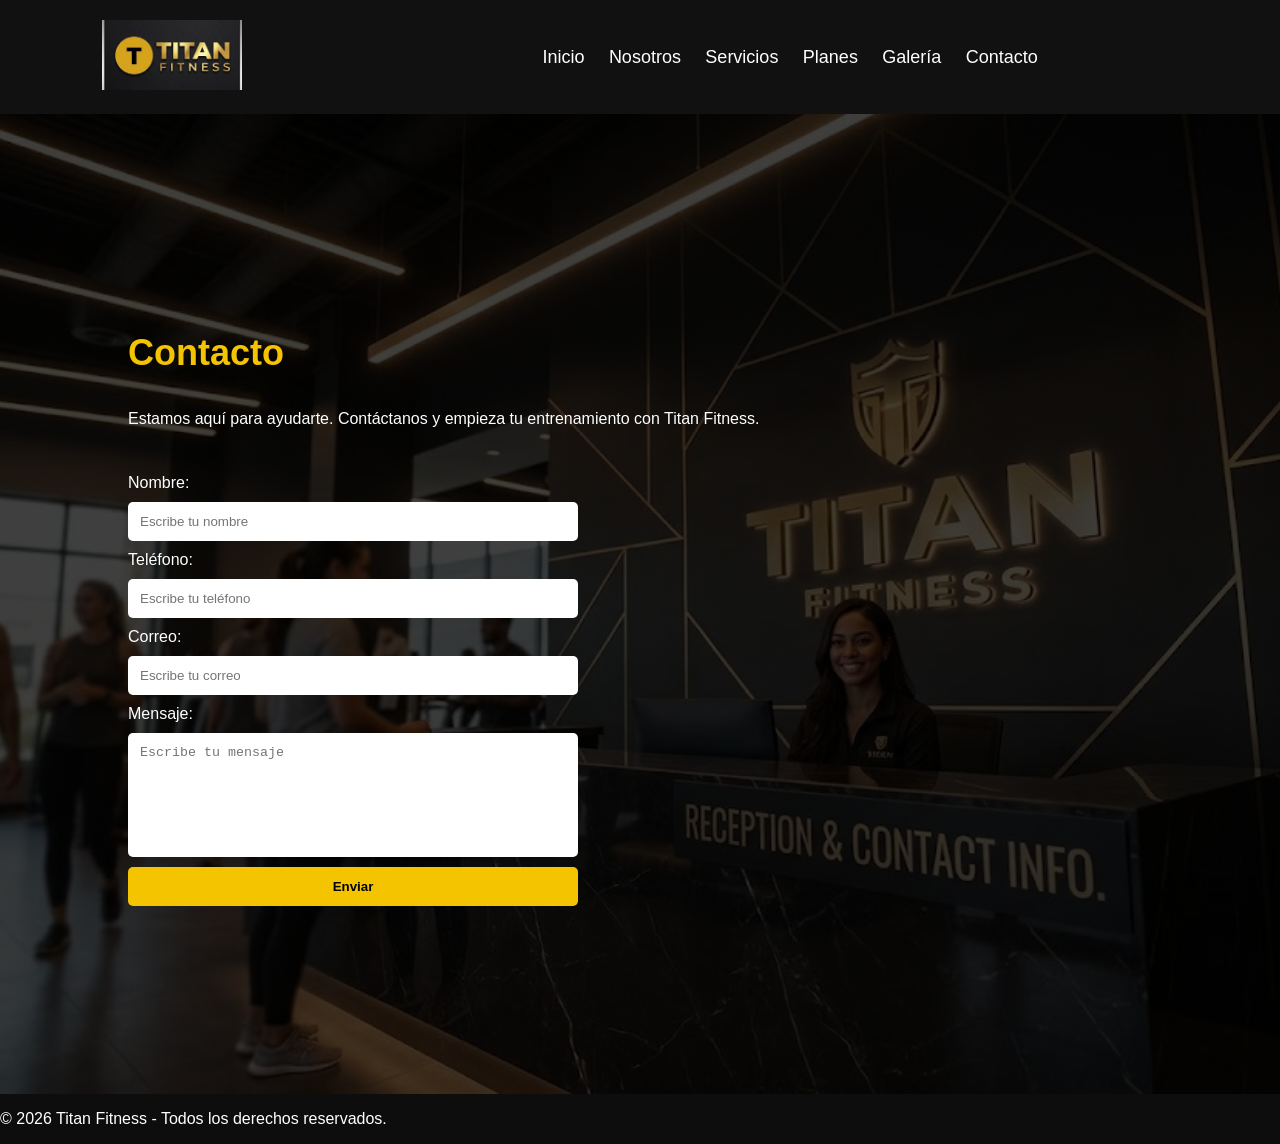
==== pages/contacto.html @ 4c912d40 "Add files via upload" ====
<!DOCTYPE html>
<html lang="es">
<head>
    <meta charset="UTF-8">
    <meta name="viewport" content="width=device-width, initial-scale=1.0">
    <title>contacto - Titan Fitness</title>
    <link rel="stylesheet" href="../css/estilos.css">
</head>
<body>
    <header>

    <div class="logo">
        <img src="../img/logo.jpeg" alt="Logo Titan Fitness">
    </div>

    <nav>
        <a href="../index.html">Inicio</a>
        <a href="nosotros.html">Nosotros</a>
        <a href="servicios.html">Servicios</a>
        <a href="planes.html">Planes</a>
        <a href="galeria.html">Galería</a>
        <a href="contacto.html">Contacto</a>
    </nav>

</header>
<main>

    <section class="contacto">


         <h1>Contacto</h1>

    <p>Estamos aquí para ayudarte. Contáctanos y empieza tu entrenamiento con Titan Fitness.</p>

    <form class="formulario-contacto">

        <label for="nombre">Nombre:</label>
        <input type="text" id="nombre" placeholder="Escribe tu nombre" required>
        <label for="telefono">Teléfono:</label>
<input type="tel" id="telefono" placeholder="Escribe tu teléfono" required>

        <label for="correo">Correo:</label>
        <input type="email" id="correo" placeholder="Escribe tu correo" required>

        <label for="mensaje">Mensaje:</label>
        <textarea id="mensaje" placeholder="Escribe tu mensaje" required></textarea>

        <button type="submit">Enviar</button>

    </form>


    </section>

</main>
<footer>
    <p>&copy; 2026 Titan Fitness - Todos los derechos reservados.</p>
</footer>
    
</body>
</html>
---- css/estilos.css ----
body {
    margin: 0;
    background-color: #0d0d0d;
    color: white;
    font-family: Arial, sans-serif;
}
header {
    background-color: #111111;
    padding: 20px 8%;
    display: flex;
    justify-content: flex-start;
    align-items: center;
}
header h1 {
    color: #d4af37;
    margin: 0;
    font-size: 32px;
}
nav a {
    color: white;
    text-decoration: none;
    margin-left: 20px;
    font-size: 18px;
}
nav a:hover {
    color: #d4af37;
}
main section {
    min-height: calc(100vh - 80px);
    background-image: linear-gradient(
        rgba(0, 0, 0, 0.65),
        rgba(0, 0, 0, 0.65)
    ), url("../img/banner.jpg");

    background-size: cover;
    background-position: center;
    background-repeat: no-repeat;

    display: flex;
    flex-direction: column;
    justify-content: center;
    padding-left: 10%;
    }
    main section h2 {
    font-size: 55px;
    margin: 0 0 20px 0;
    line-height: 1.1;
    max-width: 600px;
}

main section h2 span {
    color: #d4af37;
}
main section > a {
    display: inline-block;
    width: fit-content;
    background-color: #d4af37;
    color: black;
    text-decoration: none;
    padding: 15px 30px;
    margin-top: 20px;
    font-weight: bold;
    font-size: 16px;
}
main section > a:hover {
    background-color: white;
    color: black;
}
.logo img {
    width: 140px;
    height: 70px;
    object-fit: cover;
    object-position: center;
}
header nav {
    margin-left: 280px;
}
.nosotros h2 {
    color: #d4af37;
    font-size: 36px;
    margin-bottom: 15px;
}
.nosotros p {
    font-size: 18px;
    line-height: 1.6;
    max-width: 900px;
    margin-bottom: 25px;
}
section.nosotros {
    min-height: calc(100vh - 100px);
    
    background-color: #0d0d0d;
    padding: 70px 12%;
    display: block;
}
section.servicios {
    min-height: calc(100vh - 100px);
    
    background-color: #0d0d0d;
    padding: 70px 12%;
    display: block;
}

.servicios h2 {
    color: #d4af37;
    font-size: 40px;
    margin-bottom: 35px;
}

.servicios h3 {
    color: #d4af37;
    font-size: 24px;
    margin-top: 28px;
}

.servicios p {
    font-size: 18px;
    line-height: 1.6;
    max-width: 800px;
}
/* PLANES */

.planes h1 {
    color: #e6b91e;
    font-size: 36px;
}

.planes h2 {
    color: #e6b91e;
    font-size: 26px;
    margin-top: 25px;
}

.planes p {
    color: white;
    font-size: 16px;
}
/* GALERÍA */

.galeria h1 {
    color: #e6b91e;
    font-size: 36px;
}

.galeria p {
    color: white;
    font-size: 16px;
}

.imagenes-galeria {
    display: flex;
    gap: 20px;
    margin-top: 30px;
}

.imagenes-galeria img {
    width: 300px;
    height: 200px;
    object-fit: cover;
    border: 2px solid #d4af37;
    border-radius: 8px;
    transition: transform 0.3s;
    .imagenes-galeria img:hover {
    transform: scale(1.05);
}
}
    .contacto {
    padding: 80px 10%;
    color: white;
}

.contacto h1 {
    color: #f5c400;
    font-size: 36px;
    margin-bottom: 20px;
}

.formulario-contacto {
    width: 450px;
    margin-top: 30px;
    display: flex;
    flex-direction: column;
    gap: 10px;
}

.formulario-contacto input,
.formulario-contacto textarea {
    padding: 12px;
    border: none;
    border-radius: 5px;
}

.formulario-contacto textarea {
    height: 100px;
    resize: none;
}

.formulario-contacto button {
    padding: 12px;
    background-color: #f5c400;
    border: none;
    border-radius: 5px;
    font-weight: bold;
    cursor: pointer;
}
.planes,
.galeria,
.contacto {
    background-image: none;
    background-color: #000000;
}
.caracteristicas {
    min-height: auto;
    background-image: none;
    background-color: #111111;

    display: flex;
    flex-direction: row;
    justify-content: space-around;
    align-items: center;

    padding: 20px 5%;
    border-top: 1px solid #d4af37;
    border-bottom: 1px solid #d4af37;
}

.caracteristicas div {
    text-align: center;
    padding: 10px;
}

.caracteristicas h3 {
    color: #d4af37;
    font-size: 16px;
    margin: 0 0 5px 0;
}

.caracteristicas p {
    color: white;
    font-size: 13px;
    margin: 0;
}
.contenedor-servicios {
    display: flex;
    flex-direction: row;
    justify-content: center;
    gap: 30px;
    margin-top: 30px;
}

.tarjeta-servicio {
    background-color: #111111;
    border: 2px solid #d4af37;
    border-radius: 10px;
    padding: 25px;
    width: 250px;
    text-align: center;
}

.tarjeta-servicio h3 {
    color: #d4af37;
    margin-top: 0;
}

.tarjeta-servicio p {
    color: white;
} 
.tarjeta-servicio img {
    width: 100%;
    height: 170px;
    object-fit: cover;
    border-radius: 8px;
    margin-bottom: 15px;
}
.contenedor-planes {
    display: flex;
    flex-direction: row;
    justify-content: center;
    gap: 30px;
    margin-top: 30px;
}

.tarjeta-plan {
    background-color: #111111;
    border: 2px solid #d4af37;
    border-radius: 10px;
    padding: 30px;
    width: 250px;
    text-align: center;
}

.tarjeta-plan h2 {
    color: #d4af37;
}

.tarjeta-plan h3 {
    color: white;
    font-size: 30px;
    margin-bottom: 5px;
}

.tarjeta-plan a {
    display: inline-block;
    background-color: #d4af37;
    color: black;
    text-decoration: none;
    padding: 10px 20px;
    margin-top: 15px;
    border-radius: 5px;
    font-weight: bold;
}

.tarjeta-plan a:hover {
    background-color: white;
}
.llamada-accion {
    min-height: auto;
    background-image: none !important;
    background-color: #111111;
    text-align: center;
    padding: 40px 20px;
    padding-left: 20px;

    display: flex;
    flex-direction: column;
    justify-content: center;
    align-items: center;

    border-top: 1px solid #d4af37;
}

.llamada-accion h2 {
    color: #d4af37;
    font-size: 30px;
    margin-bottom: 10px;
}

.llamada-accion p {
    color: white;
    font-size: 16px;
    margin-bottom: 25px;
}

.llamada-accion a {
    display: inline-block;
    background-color: #d4af37;
    color: black;
    text-decoration: none;
    padding: 12px 25px;
    border-radius: 5px;
    font-weight: bold;
}

.llamada-accion a:hover {
    background-color: white;
}
.footer {
    background-color: #0a0a0a;
    border-top: 1px solid #d4af37;
    padding: 30px 8%;

    display: flex;
    justify-content: space-between;
    align-items: flex-start;

    color: white;
}

.footer div {
    width: 22%;
}

.footer h3 {
    color: #d4af37;
    margin-top: 0;
    margin-bottom: 10px;
}

.footer p {
    font-size: 14px;
    margin: 7px 0;
}
/* FONDOS DE CADA PÁGINA */

.nosotros {
    background-image: linear-gradient(
        rgba(0, 0, 0, 0.75),
        rgba(0, 0, 0, 0.75)
    ), url("../img/nosotros.jpeg");

    background-size: cover;
    background-position: center;
    background-repeat: no-repeat;
}

.servicios {
    background-image: linear-gradient(
        rgba(0, 0, 0, 0.75),
        rgba(0, 0, 0, 0.75)
    ), url("../img/servicios.jpeg");

    background-size: cover;
    background-position: center;
    background-repeat: no-repeat;
}

.planes {
    background-image: linear-gradient(
        rgba(0, 0, 0, 0.75),
        rgba(0, 0, 0, 0.75)
    ), url("../img/planes.jpeg");

    background-size: cover;
    background-position: center;
    background-repeat: no-repeat;
}

.galeria {
    background-image: linear-gradient(
        rgba(0, 0, 0, 0.75),
        rgba(0, 0, 0, 0.75)
    ), url("../img/galeria.jpeg");

    background-size: cover;
    background-position: center;
    background-repeat: no-repeat;
}

.contacto {
    background-image: linear-gradient(
        rgba(0, 0, 0, 0.75),
        rgba(0, 0, 0, 0.75)
    ), url("../img/contacto.jpeg");

    background-size: cover;
    background-position: center;
    background-repeat: no-repeat;
}
@media (max-width: 768px) {

    header {
        flex-direction: column;
        padding: 15px;
    }

 header nav {
    margin-top: 15px;
    margin-left: 0;
    padding-left: 0;
    display: flex;
    flex-direction: row;
    flex-wrap: wrap;
    justify-content: center;
    width: 100%;
    gap: 8px 0;
}

header nav a {
    margin: 0;
    width: 33.33%;
    text-align: center;
    font-size: 13px;
    box-sizing: border-box;
}

    .caracteristicas {
        flex-direction: column;
    }

    .contenedor-servicios {
        flex-direction: column;
        align-items: center;
    }

    .contenedor-planes {
        flex-direction: column;
        align-items: center;
    }

    .imagenes-galeria {
        flex-direction: column;
        align-items: center;
    }

    .footer {
        flex-direction: column;
        text-align: center;
        align-items: center;
        gap: 20px;
    }

    .footer div {
        width: 100%;
    }

    .formulario-contacto {
        width: 90%;
        main section h2 {
    font-size: 36px;
}
    }
    main > section:first-child h2 {
    font-size: 30px;
    line-height: 1.1;
}
section.nosotros {
    padding-left: 8%;
    padding-right: 8%;
}

.nosotros p {
    max-width: 100%;
}
}
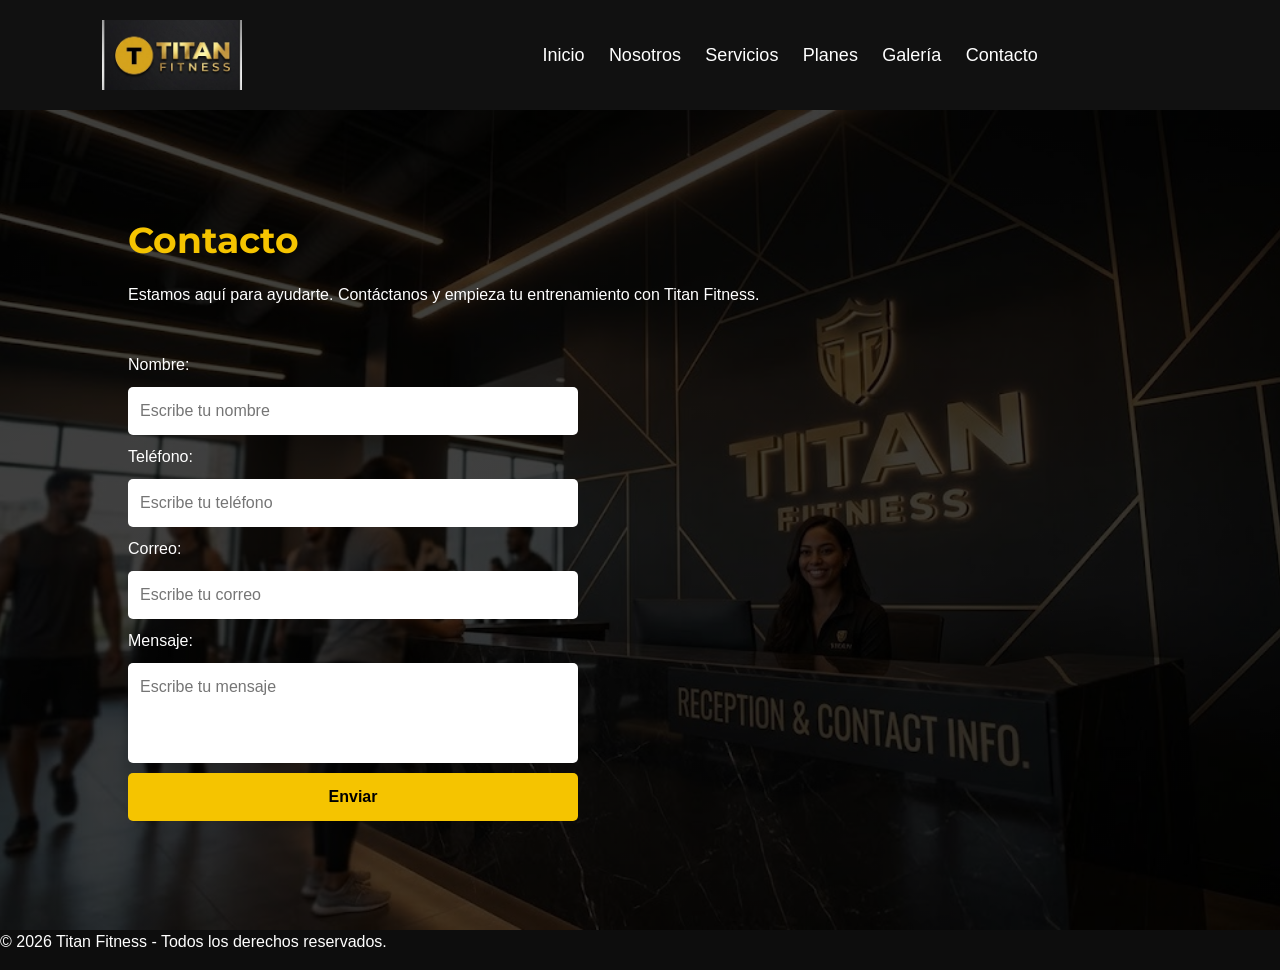
==== commit 9e41d360: "Add files via upload Actualización del proyecto Titan Fitness - versión mejorada" ====
--- a/pages/contacto.html
+++ b/pages/contacto.html
@@ -3,8 +3,11 @@
 <head>
     <meta charset="UTF-8">
     <meta name="viewport" content="width=device-width, initial-scale=1.0">
-    <title>contacto - Titan Fitness</title>
-    <link rel="stylesheet" href="../css/estilos.css">
+    <!-- Bootstrap -->
+<link href="https://cdn.jsdelivr.net/npm/bootstrap@5.3.8/dist/css/bootstrap.min.css" rel="stylesheet">
+
+<!-- Estilos personalizados -->
+<link rel="stylesheet" href="../css/estilos.css">
 </head>
 <body>
     <header>
@@ -34,20 +37,39 @@
 
     <form class="formulario-contacto">
 
-        <label for="nombre">Nombre:</label>
-        <input type="text" id="nombre" placeholder="Escribe tu nombre" required>
-        <label for="telefono">Teléfono:</label>
-<input type="tel" id="telefono" placeholder="Escribe tu teléfono" required>
+    <label for="nombre">Nombre:</label>
+    <input type="text"
+           id="nombre"
+           name="nombre"
+           placeholder="Escribe tu nombre"
+           autocomplete="name"
+           required>
 
-        <label for="correo">Correo:</label>
-        <input type="email" id="correo" placeholder="Escribe tu correo" required>
+    <label for="telefono">Teléfono:</label>
+    <input type="tel"
+           id="telefono"
+           name="telefono"
+           placeholder="Escribe tu teléfono"
+           autocomplete="tel"
+           required>
 
-        <label for="mensaje">Mensaje:</label>
-        <textarea id="mensaje" placeholder="Escribe tu mensaje" required></textarea>
+    <label for="correo">Correo:</label>
+    <input type="email"
+           id="correo"
+           name="correo"
+           placeholder="Escribe tu correo"
+           autocomplete="email"
+           required>
 
-        <button type="submit">Enviar</button>
+    <label for="mensaje">Mensaje:</label>
+    <textarea id="mensaje"
+              name="mensaje"
+              placeholder="Escribe tu mensaje"
+              required></textarea>
 
-    </form>
+    <button type="submit">Enviar</button>
+
+</form>
 
 
     </section>
@@ -56,6 +78,7 @@
 <footer>
     <p>&copy; 2026 Titan Fitness - Todos los derechos reservados.</p>
 </footer>
+<script src="https://cdn.jsdelivr.net/npm/bootstrap@5.3.8/dist/js/bootstrap.bundle.min.js"></script>
     
 </body>
 </html>
--- a/css/estilos.css
+++ b/css/estilos.css
@@ -1,3 +1,4 @@
+@import url('https://fonts.googleapis.com/css2?family=Montserrat:wght@400;600;700;800&family=Poppins:wght@400;500;600;700&display=swap');
 body {
     margin: 0;
     background-color: #0d0d0d;
@@ -159,11 +160,13 @@
     object-fit: cover;
     border: 2px solid #d4af37;
     border-radius: 8px;
-    transition: transform 0.3s;
-    .imagenes-galeria img:hover {
+    transition: transform 0.3s ease;
+}
+
+.imagenes-galeria img:hover {
     transform: scale(1.05);
 }
-}
+
     .contacto {
     padding: 80px 10%;
     color: white;
@@ -511,4 +514,147 @@
 .nosotros p {
     max-width: 100%;
 }
+}
+/* MENÚ BOOTSTRAP - TITAN FITNESS */
+
+/* Enlaces del menú */
+header .navbar .nav-link {
+    color: white;
+    font-size: 18px;
+    transition: color 0.3s ease;
+}
+
+/* Efecto al pasar el mouse */
+header .navbar .nav-link:hover,
+header .navbar .nav-link:focus {
+    color: #d4af37;
+}
+
+/* Botón del menú móvil */
+header .navbar-toggler {
+    border: 2px solid #d4af37;
+    box-shadow: none;
+}
+
+/* Diseño para celulares */
+@media (max-width: 991.98px) {
+
+    header {
+        padding: 12px 15px;
+        flex-direction: column;
+        align-items: center;
+    }
+
+    header .logo img {
+        width: 120px;
+        height: 60px;
+    }
+
+    header .navbar {
+        width: 100%;
+    }
+
+    header .navbar-toggler {
+        margin-left: auto;
+    }
+
+    header .navbar-collapse {
+        width: 100%;
+        text-align: center;
+    }
+
+    header .navbar .nav-link {
+        color: #d4af37;
+        padding: 10px;
+        margin-left: 0;
+    }
+}
+/* =================================
+   5 ANIMACIONES CSS - TITAN FITNESS
+================================= */
+
+/* 1. Entrada del logo */
+@keyframes animacionLogo {
+    from {
+        opacity: 0;
+        transform: translateY(-30px);
+    }
+    to {
+        opacity: 1;
+        transform: translateY(0);
+    }
+}
+
+.logo img {
+    animation: animacionLogo 1s ease;
+}
+
+/* 2. Entrada del título */
+@keyframes animacionTitulo {
+    from {
+        opacity: 0;
+        transform: translateX(-40px);
+    }
+    to {
+        opacity: 1;
+        transform: translateX(0);
+    }
+}
+
+main > section:first-child h2 {
+    animation: animacionTitulo 1.2s ease;
+}
+
+/* 3. Aparición del texto */
+@keyframes animacionTexto {
+    from {
+        opacity: 0;
+    }
+    to {
+        opacity: 1;
+    }
+}
+
+main > section:first-child p {
+    animation: animacionTexto 2s ease;
+}
+
+/* 4. Movimiento del botón */
+@keyframes animacionBoton {
+    0%, 100% {
+        transform: translateY(0);
+    }
+    50% {
+        transform: translateY(-7px);
+    }
+}
+
+main > section:first-child > a {
+    animation: animacionBoton 2s ease-in-out infinite;
+}
+
+/* 5. Aparición de características */
+@keyframes animacionCaracteristicas {
+    from {
+        opacity: 0;
+        transform: translateY(25px);
+    }
+    to {
+        opacity: 1;
+        transform: translateY(0);
+    }
+}
+
+.caracteristicas > div {
+    animation: animacionCaracteristicas 1.2s ease both;
+}
+* FUENTES PERSONALIZADAS */
+
+body {
+    font-family: 'Poppins', sans-serif;
+}
+
+h1, h2, h3, h4, h5 {
+    font-family: 'Montserrat', sans-serif;
+    font-weight: 700;
 }
